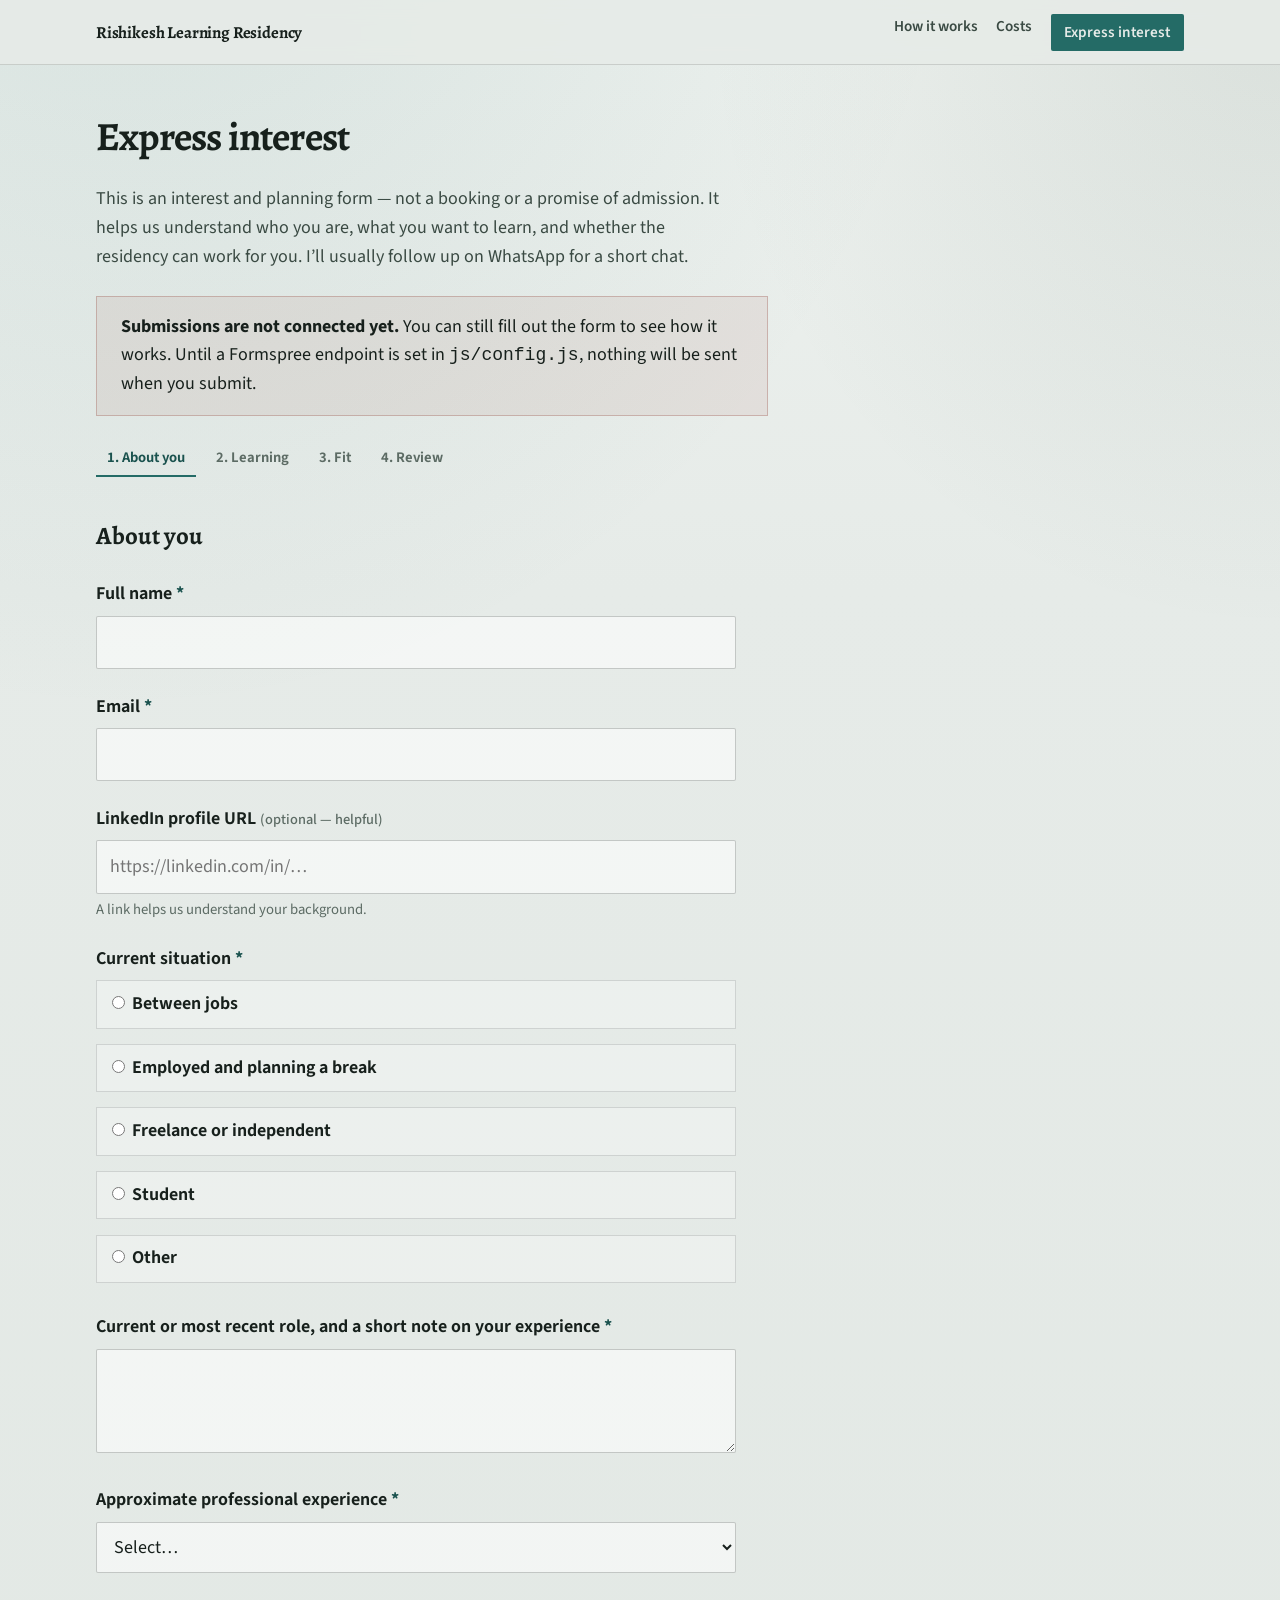
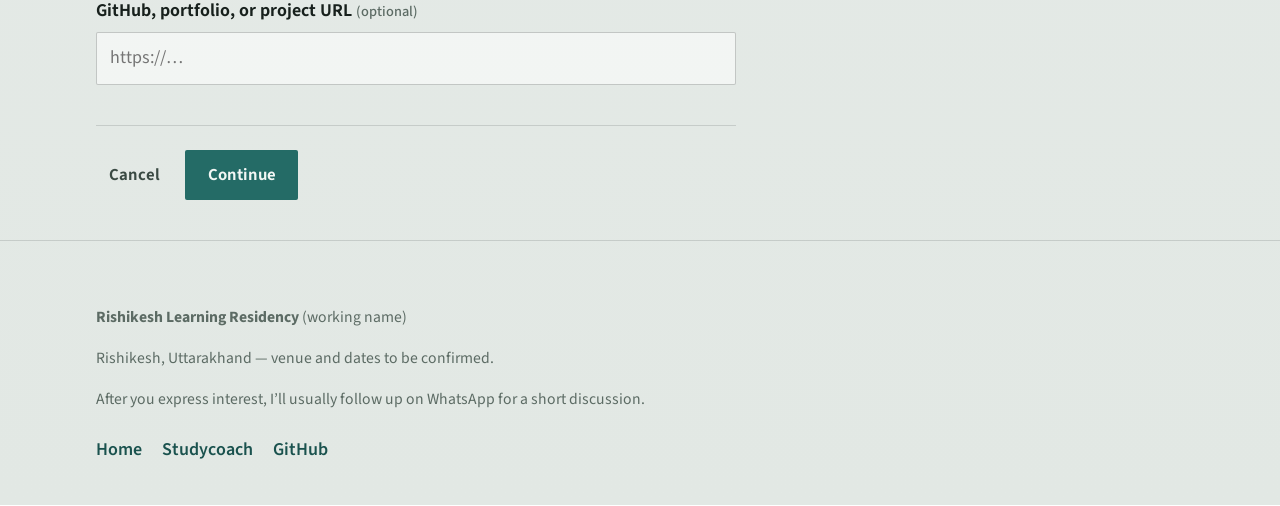
==== apply.html @ 3d9aa68c "Add Rishikesh Learning Residency static site. Ship the English landing page and multi-step interest " ====
<!DOCTYPE html>
<html lang="en">
<head>
  <meta charset="utf-8">
  <meta name="viewport" content="width=device-width, initial-scale=1">
  <title>Express interest — Rishikesh Learning Residency</title>
  <meta name="description" content="Share your background, learning goals, and preferences for the Rishikesh Learning Residency. Expression of interest — not a booking.">
  <meta property="og:title" content="Express interest — Rishikesh Learning Residency">
  <meta property="og:description" content="Interest and planning form for a self-directed learning residency in Rishikesh.">
  <meta property="og:type" content="website">
  <link rel="preconnect" href="https://fonts.googleapis.com">
  <link rel="preconnect" href="https://fonts.gstatic.com" crossorigin>
  <link href="https://fonts.googleapis.com/css2?family=Alegreya:ital,wght@0,500;0,700;1,500&family=Source+Sans+3:ital,wght@0,400;0,600;0,700;1,400&display=swap" rel="stylesheet">
  <link rel="stylesheet" href="css/styles.css">
</head>
<body class="page-apply">
  <!--
    THESIS: A calm multi-step interest conversation — not a SaaS lead form.
    OWN-WORLD: Same stone-paper / river-teal system as the landing page.
    STORY: Visitor shares background and goals; host can follow up on WhatsApp.
    FIRST VIEWPORT: Clear title, honesty about interest-not-booking, progress, step 1.
    FORM: Brief-pinned outdoors editorial; operate-mode clarity for the form.
    FINISH: unreviewed and undocumented is unfinished; this build ends with the finish review, the verdict, and DESIGN.md
  -->
  <a class="skip-link" href="#main">Skip to content</a>

  <header class="site-header">
    <div class="site-header__inner">
      <a class="brand" href="index.html">Rishikesh Learning Residency</a>
      <nav class="nav" aria-label="Primary">
        <a href="index.html#how-it-works">How it works</a>
        <a href="index.html#costs">Costs</a>
        <a class="nav__cta" href="apply.html" aria-current="page">Express interest</a>
      </nav>
    </div>
  </header>

  <main id="main" class="form-shell">
    <div class="apply-hero">
      <h1>Express interest</h1>
      <p>This is an interest and planning form — not a booking or a promise of admission. It helps us understand who you are, what you want to learn, and whether the residency can work for you. I’ll usually follow up on WhatsApp for a short chat.</p>
    </div>

    <div id="config-banner" class="banner" role="status" hidden>
      <strong>Submissions are not connected yet.</strong> You can still fill out the form to see how it works. Until a Formspree endpoint is set in <code>js/config.js</code>, nothing will be sent when you submit.
    </div>

    <ol class="progress" id="apply-progress" aria-label="Form progress">
      <li data-progress aria-current="step">1. About you</li>
      <li data-progress>2. Learning</li>
      <li data-progress>3. Fit</li>
      <li data-progress>4. Review</li>
    </ol>

    <div id="form-result" class="form-result" tabindex="-1">
      <h2 id="form-result-title"></h2>
      <div id="form-result-body"></div>
    </div>

    <form id="interest-form" novalidate>
      <!-- Step 1 -->
      <section class="form-panel is-active" data-step="about" aria-labelledby="step1-title">
        <h2 id="step1-title">About you</h2>

        <div class="field">
          <label for="full_name">Full name <span class="req" aria-hidden="true">*</span></label>
          <input id="full_name" name="full_name" type="text" autocomplete="name" data-required>
          <p class="field-error" role="alert">This field is required.</p>
        </div>

        <div class="field">
          <label for="email">Email <span class="req" aria-hidden="true">*</span></label>
          <input id="email" name="email" type="email" autocomplete="email" data-required>
          <p class="field-error" role="alert">Enter a valid email address.</p>
        </div>

        <div class="field">
          <label for="linkedin">LinkedIn profile URL <span class="opt">(optional — helpful)</span></label>
          <input id="linkedin" name="linkedin" type="url" inputmode="url" placeholder="https://linkedin.com/in/…">
          <span class="hint">A link helps us understand your background.</span>
          <p class="field-error" role="alert">Enter a full URL starting with https://</p>
        </div>

        <div class="field">
          <span class="label" id="situation-label">Current situation <span class="req" aria-hidden="true">*</span></span>
          <div class="choice-grid" role="radiogroup" aria-labelledby="situation-label">
            <label class="choice"><input type="radio" name="situation" value="Between jobs" data-required> Between jobs</label>
            <label class="choice"><input type="radio" name="situation" value="Employed and planning a break"> Employed and planning a break</label>
            <label class="choice"><input type="radio" name="situation" value="Freelance or independent"> Freelance or independent</label>
            <label class="choice"><input type="radio" name="situation" value="Student"> Student</label>
            <label class="choice"><input type="radio" name="situation" value="Other"> Other</label>
          </div>
          <p class="field-error" role="alert">Please choose one option.</p>
        </div>

        <div class="field">
          <label for="experience_text">Current or most recent role, and a short note on your experience <span class="req" aria-hidden="true">*</span></label>
          <textarea id="experience_text" name="experience_text" data-required></textarea>
          <p class="field-error" role="alert">This field is required.</p>
        </div>

        <div class="field">
          <label for="years">Approximate professional experience <span class="req" aria-hidden="true">*</span></label>
          <select id="years" name="years" data-required>
            <option value="">Select…</option>
            <option>No professional experience yet</option>
            <option>Under 2 years</option>
            <option>2–5 years</option>
            <option>6–10 years</option>
            <option>10+ years</option>
          </select>
          <p class="field-error" role="alert">This field is required.</p>
        </div>

        <div class="field">
          <label for="portfolio">GitHub, portfolio, or project URL <span class="opt">(optional)</span></label>
          <input id="portfolio" name="portfolio" type="url" inputmode="url" placeholder="https://…">
          <p class="field-error" role="alert">Enter a full URL starting with https://</p>
        </div>

        <div class="form-actions">
          <a class="btn btn--ghost" href="index.html">Cancel</a>
          <button type="button" class="btn btn--primary" data-next>Continue</button>
        </div>
      </section>

      <!-- Step 2 -->
      <section class="form-panel" data-step="learn" hidden aria-labelledby="step2-title">
        <h2 id="step2-title">What do you want to learn?</h2>
        <p class="hint" style="margin-top:-0.5rem;margin-bottom:1.25rem;color:var(--ink-soft)">You create your own plan and bring your own learning resources. <a href="https://studycoach.diy" target="_blank" rel="noopener noreferrer">studycoach.diy</a> can help turn a goal into a track.</p>

        <div class="field">
          <span class="label" id="focus-label">Main learning focus <span class="req" aria-hidden="true">*</span></span>
          <div class="choice-grid" role="radiogroup" aria-labelledby="focus-label">
            <label class="choice"><input type="radio" name="learning_focus" value="AI/ML or AI engineering" data-required> AI/ML or AI engineering</label>
            <label class="choice"><input type="radio" name="learning_focus" value="Backend or distributed systems"> Backend or distributed systems</label>
            <label class="choice"><input type="radio" name="learning_focus" value="Full-stack or frontend"> Full-stack or frontend</label>
            <label class="choice"><input type="radio" name="learning_focus" value="Online course"> Online course</label>
            <label class="choice"><input type="radio" name="learning_focus" value="Personal project or startup idea"> Personal project or startup idea</label>
            <label class="choice"><input type="radio" name="learning_focus" value="Other"> Other</label>
          </div>
          <p class="field-error" role="alert">Please choose one option.</p>
        </div>

        <div class="field">
          <label for="learning_detail">What specifically would you like to learn or build during the month? <span class="req" aria-hidden="true">*</span></label>
          <textarea id="learning_detail" name="learning_detail" data-required></textarea>
          <p class="field-error" role="alert">This field is required.</p>
        </div>

        <div class="field">
          <label for="topic_experience">What is your current experience with this topic? <span class="req" aria-hidden="true">*</span></label>
          <textarea id="topic_experience" name="topic_experience" data-required placeholder="An honest description is more useful than a résumé polish."></textarea>
          <p class="field-error" role="alert">This field is required.</p>
        </div>

        <div class="field">
          <label for="progress_goal">What would meaningful progress look like by the end of 30 days? <span class="req" aria-hidden="true">*</span></label>
          <textarea id="progress_goal" name="progress_goal" data-required></textarea>
          <p class="field-error" role="alert">This field is required.</p>
        </div>

        <div class="field">
          <span class="label" id="plan-label">Are you already following a course or learning plan? <span class="opt">(optional)</span></span>
          <div class="choice-grid" role="radiogroup" aria-labelledby="plan-label">
            <label class="choice"><input type="radio" name="has_plan" id="has-plan-yes" value="Yes"> Yes</label>
            <label class="choice"><input type="radio" name="has_plan" id="has-plan-no" value="No, not yet"> No, not yet</label>
          </div>
        </div>

        <div class="field" id="plan-link-field" hidden>
          <label for="plan_link">Link to Studycoach plan, course, GitHub repo, or project <span class="opt">(optional)</span></label>
          <input id="plan_link" name="plan_link" type="url" inputmode="url" placeholder="https://…">
          <p class="field-error" role="alert">Enter a full URL starting with https://</p>
        </div>

        <div class="field">
          <span class="label" id="commit-label">Can you commit to roughly 20 hours/week of self-directed study or building? <span class="req" aria-hidden="true">*</span></span>
          <div class="choice-grid" role="radiogroup" aria-labelledby="commit-label">
            <label class="choice"><input type="radio" name="commit_20h" id="commit-yes" value="Yes" data-required> Yes</label>
            <label class="choice"><input type="radio" name="commit_20h" id="commit-no" value="No"> No</label>
          </div>
          <p class="field-error" role="alert">Please choose one option.</p>
        </div>

        <div class="field" id="commit-alt-field" hidden>
          <label for="commit-alt">What commitment can you realistically make?</label>
          <textarea id="commit-alt" name="commit_alt"></textarea>
          <p class="field-error" role="alert">Please share what commitment you can make.</p>
        </div>

        <div class="form-actions">
          <button type="button" class="btn btn--secondary" data-back>Back</button>
          <button type="button" class="btn btn--primary" data-next>Continue</button>
        </div>
      </section>

      <!-- Step 3 -->
      <section class="form-panel" data-step="fit" hidden aria-labelledby="step3-title">
        <h2 id="step3-title">Can the residency work for you?</h2>

        <div class="field">
          <label for="availability">Dates or month you could attend <span class="req" aria-hidden="true">*</span></label>
          <textarea id="availability" name="availability" data-required placeholder="Free text is fine — cohort dates are not fixed yet."></textarea>
          <p class="field-error" role="alert">This field is required.</p>
        </div>

        <div class="field">
          <label for="budget_core">Budget for the full 30-day core residency <span class="req" aria-hidden="true">*</span></label>
          <select id="budget_core" name="budget_core" data-required>
            <option value="">Select…</option>
            <option>Under ₹50,000</option>
            <option>₹50,000–60,000</option>
            <option>₹60,000–70,000</option>
            <option>₹70,000–80,000</option>
            <option>Above ₹80,000</option>
            <option>Need a clearer breakdown before deciding</option>
          </select>
          <span class="hint">Current planning estimate is ₹62,000–66,000 in a shared room — not a confirmed final quote.</span>
          <p class="field-error" role="alert">This field is required.</p>
        </div>

        <div class="field">
          <label for="budget_optional">Budget for optional activities <span class="opt">(optional)</span></label>
          <select id="budget_optional" name="budget_optional">
            <option value="">Select…</option>
            <option>₹0</option>
            <option>Up to ₹5,000</option>
            <option>₹5,000–10,000</option>
            <option>₹10,000–20,000</option>
            <option>More than ₹20,000</option>
            <option>Undecided</option>
          </select>
        </div>

        <div class="field">
          <span class="label" id="acc-label">Accommodation preference <span class="req" aria-hidden="true">*</span></span>
          <div class="choice-grid" role="radiogroup" aria-labelledby="acc-label">
            <label class="choice"><input type="radio" name="accommodation" value="Shared room" data-required> Shared room</label>
            <label class="choice"><input type="radio" name="accommodation" value="Would consider a private room if available and priced separately"> Would consider a private room if available and priced separately</label>
            <label class="choice"><input type="radio" name="accommodation" value="Flexible"> Flexible</label>
          </div>
          <p class="field-error" role="alert">Please choose one option.</p>
        </div>

        <div class="field">
          <span class="label" id="food-label">Food arrangement preference <span class="req" aria-hidden="true">*</span></span>
          <div class="choice-grid" role="radiogroup" aria-labelledby="food-label">
            <label class="choice"><input type="radio" name="food" value="Shared community meals most days" data-required> Shared community meals most days</label>
            <label class="choice"><input type="radio" name="food" value="Two meals a day"> Two meals a day</label>
            <label class="choice"><input type="radio" name="food" value="Breakfast plus flexible meals"> Breakfast plus flexible meals</label>
            <label class="choice"><input type="radio" name="food" value="Prefer to arrange my own food"> Prefer to arrange my own food</label>
            <label class="choice"><input type="radio" name="food" value="Flexible"> Flexible</label>
          </div>
          <span class="hint">Exact meal arrangements are still being negotiated.</span>
          <p class="field-error" role="alert">Please choose one option.</p>
        </div>

        <div class="field">
          <label for="diet">Dietary preference <span class="req" aria-hidden="true">*</span></label>
          <select id="diet" name="diet" data-required>
            <option value="">Select…</option>
            <option>Vegetarian</option>
            <option>Vegan</option>
            <option>Eggetarian</option>
            <option>Non-vegetarian</option>
            <option>Jain</option>
            <option>No specific preference</option>
            <option>Other</option>
          </select>
          <p class="field-error" role="alert">This field is required.</p>
        </div>

        <div class="field">
          <label for="allergies">Food allergies or dietary needs <span class="opt">(optional)</span></label>
          <textarea id="allergies" name="allergies"></textarea>
        </div>

        <div class="field">
          <span class="label">Facilities important to you <span class="opt">(preferences we will try to accommodate — not confirmed amenities)</span></span>
          <div class="choice-grid">
            <label class="choice"><input type="checkbox" name="facilities[]" value="Reliable high-speed internet"> Reliable high-speed internet</label>
            <label class="choice"><input type="checkbox" name="facilities[]" value="Power backup"> Power backup</label>
            <label class="choice"><input type="checkbox" name="facilities[]" value="Quiet desk or study area"> Quiet desk or study area</label>
            <label class="choice"><input type="checkbox" name="facilities[]" value="Quiet place for video calls"> Quiet place for video calls</label>
            <label class="choice"><input type="checkbox" name="facilities[]" value="Heater in winter"> Heater in winter</label>
            <label class="choice"><input type="checkbox" name="facilities[]" value="Hot water"> Hot water</label>
            <label class="choice"><input type="checkbox" name="facilities[]" value="Laundry access"> Laundry access</label>
            <label class="choice"><input type="checkbox" name="facilities[]" value="Desk in room"> Desk in room</label>
            <label class="choice"><input type="checkbox" name="facilities[]" value="Nearby cafes"> Nearby cafes</label>
            <label class="choice"><input type="checkbox" name="facilities[]" value="Fitness or yoga nearby"> Fitness or yoga nearby</label>
            <label class="choice"><input type="checkbox" name="facilities[]" value="Other"> Other</label>
          </div>
        </div>

        <div class="field">
          <span class="label">Optional activities you may join</span>
          <div class="choice-grid">
            <label class="choice"><input type="checkbox" name="activities[]" value="Kayaking"> Kayaking</label>
            <label class="choice"><input type="checkbox" name="activities[]" value="Yoga drop-ins"> Yoga drop-ins</label>
            <label class="choice"><input type="checkbox" name="activities[]" value="Kirtan or spiritual study"> Kirtan or spiritual study</label>
            <label class="choice"><input type="checkbox" name="activities[]" value="Hiking or other outdoor activities"> Hiking or other outdoor activities</label>
            <label class="choice"><input type="checkbox" name="activities[]" value="None for now"> None for now</label>
            <label class="choice"><input type="checkbox" name="activities[]" value="Not sure"> Not sure</label>
          </div>
        </div>

        <div class="field">
          <label for="worthwhile">What would make the month worthwhile for you? <span class="opt">(optional)</span></label>
          <textarea id="worthwhile" name="worthwhile"></textarea>
        </div>

        <div class="field">
          <label for="comments">Any non-negotiable needs or other comments? <span class="opt">(optional)</span></label>
          <textarea id="comments" name="comments"></textarea>
        </div>

        <div class="field">
          <label for="heard">How did you hear about the residency? <span class="opt">(optional)</span></label>
          <input id="heard" name="heard" type="text">
        </div>

        <div class="field">
          <label class="choice" for="consent">
            <input id="consent" name="consent" type="checkbox" value="Yes" data-required>
            <span>I understand this is a self-directed residency, that the prices and activities are still being confirmed, and that this form is an expression of interest—not a booking. <span class="req" aria-hidden="true">*</span></span>
          </label>
          <p class="field-error" role="alert">Please confirm to continue.</p>
        </div>

        <div class="form-actions">
          <button type="button" class="btn btn--secondary" data-back>Back</button>
          <button type="button" class="btn btn--primary" data-next>Review answers</button>
        </div>
      </section>

      <!-- Review -->
      <section class="form-panel" data-step="review" hidden aria-labelledby="review-title">
        <h2 id="review-title">Review</h2>
        <p class="section__lead" style="margin-bottom:1.5rem">Check your answers, then submit. You can go back to edit anything.</p>
        <div class="review" id="review-summary"></div>
        <div class="form-actions">
          <button type="button" class="btn btn--secondary" data-back>Back</button>
          <button type="submit" class="btn btn--primary" id="submit-btn" data-next>Submit interest</button>
        </div>
      </section>
    </form>
  </main>

  <footer class="site-footer">
    <div class="site-footer__inner">
      <p><strong>Rishikesh Learning Residency</strong> (working name)</p>
      <p>Rishikesh, Uttarakhand — venue and dates to be confirmed.</p>
      <p>After you express interest, I’ll usually follow up on WhatsApp for a short discussion.</p>
      <div class="site-footer__links">
        <a href="index.html">Home</a>
        <a href="https://studycoach.diy" target="_blank" rel="noopener noreferrer">Studycoach</a>
        <a href="https://github.com/naval200/ai-study" target="_blank" rel="noopener noreferrer">GitHub</a>
      </div>
    </div>
  </footer>

  <script src="js/config.js"></script>
  <script src="js/apply.js"></script>
</body>
</html>
---- css/styles.css ----
/* Rishikesh Learning Residency — shared styles */

:root {
  --paper: #e6ebe8;
  --paper-deep: #d5ddd8;
  --ink: #17201c;
  --ink-soft: #3a4a43;
  --muted: #5c6b64;
  --river: #246b66;
  --river-deep: #1a524e;
  --forest: #2f4a38;
  --stone: #8a938c;
  --line: rgba(23, 32, 28, 0.14);
  --warm: #c9b8a0;
  --danger: #8b3a2f;
  --focus: #1f7a74;
  --radius: 2px;
  --space-1: 0.5rem;
  --space-2: 1rem;
  --space-3: 1.5rem;
  --space-4: 2.5rem;
  --space-5: 4rem;
  --space-6: 6.5rem;
  --measure: 40rem;
  --wide: 68rem;
  --font-display: "Alegreya", "Palatino Linotype", "Book Antiqua", Palatino, serif;
  --font-body: "Source Sans 3", "Source Sans Pro", "Segoe UI", sans-serif;
  --shadow-soft: 0 12px 40px rgba(23, 32, 28, 0.08);
}

*,
*::before,
*::after {
  box-sizing: border-box;
}

html {
  scroll-behavior: smooth;
}

@media (prefers-reduced-motion: reduce) {
  html {
    scroll-behavior: auto;
  }

  *,
  *::before,
  *::after {
    animation-duration: 0.01ms !important;
    animation-iteration-count: 1 !important;
    transition-duration: 0.01ms !important;
  }
}

body {
  margin: 0;
  font-family: var(--font-body);
  font-size: 1.125rem;
  line-height: 1.6;
  color: var(--ink);
  background:
    radial-gradient(120% 80% at 10% -10%, rgba(36, 107, 102, 0.12), transparent 55%),
    radial-gradient(90% 60% at 100% 0%, rgba(47, 74, 56, 0.1), transparent 50%),
    linear-gradient(180deg, #eef2ef 0%, var(--paper) 28%, #e2e8e4 100%);
  min-height: 100vh;
}

img {
  max-width: 100%;
  display: block;
}

a {
  color: var(--river-deep);
  text-underline-offset: 0.18em;
}

a:hover {
  color: var(--river);
}

:focus-visible {
  outline: 2px solid var(--focus);
  outline-offset: 3px;
}

.visually-hidden {
  position: absolute;
  width: 1px;
  height: 1px;
  padding: 0;
  margin: -1px;
  overflow: hidden;
  clip: rect(0, 0, 0, 0);
  white-space: nowrap;
  border: 0;
}

.skip-link {
  position: absolute;
  left: var(--space-2);
  top: -100px;
  background: var(--ink);
  color: var(--paper);
  padding: 0.6rem 1rem;
  z-index: 1000;
}

.skip-link:focus {
  top: var(--space-2);
}

.site-header {
  position: sticky;
  top: 0;
  z-index: 50;
  backdrop-filter: blur(10px);
  background: rgba(230, 235, 232, 0.88);
  border-bottom: 1px solid var(--line);
}

.site-header__inner,
.section__inner,
.site-footer__inner,
.form-shell {
  width: min(100% - 2rem, var(--wide));
  margin-inline: auto;
}

.site-header__inner {
  display: flex;
  align-items: center;
  justify-content: space-between;
  gap: var(--space-2);
  padding: 0.85rem 0;
}

.brand {
  font-family: var(--font-display);
  font-weight: 700;
  font-size: 1.05rem;
  letter-spacing: -0.01em;
  color: var(--ink);
  text-decoration: none;
  max-width: 14rem;
  line-height: 1.25;
}

.brand:hover {
  color: var(--river-deep);
}

.nav {
  display: flex;
  flex-wrap: wrap;
  gap: 0.85rem 1.15rem;
  justify-content: flex-end;
}

.nav a {
  color: var(--ink-soft);
  text-decoration: none;
  font-size: 0.95rem;
  font-weight: 600;
}

.nav a:hover {
  color: var(--river);
}

.nav__cta {
  color: var(--paper) !important;
  background: var(--river);
  padding: 0.4rem 0.85rem;
  border-radius: var(--radius);
}

.nav__cta:hover {
  background: var(--river-deep);
  color: var(--paper) !important;
}

.hero {
  position: relative;
  padding: clamp(3.5rem, 10vw, 7rem) 0 clamp(4rem, 9vw, 6.5rem);
  overflow: hidden;
}

.hero__atmosphere {
  position: absolute;
  inset: 0;
  pointer-events: none;
  background:
    linear-gradient(115deg, transparent 40%, rgba(36, 107, 102, 0.08) 100%),
    repeating-linear-gradient(
      -12deg,
      transparent,
      transparent 18px,
      rgba(23, 32, 28, 0.015) 18px,
      rgba(23, 32, 28, 0.015) 19px
    );
  mask-image: linear-gradient(180deg, #000 55%, transparent 100%);
}

.hero__inner {
  position: relative;
  width: min(100% - 2rem, 44rem);
  margin-inline: auto 0;
  margin-left: max(1rem, calc((100% - var(--wide)) / 2));
  padding-right: 1rem;
}

.hero__brand {
  font-family: var(--font-display);
  font-size: clamp(2.4rem, 6vw, 3.75rem);
  font-weight: 700;
  line-height: 1.05;
  letter-spacing: -0.02em;
  margin: 0 0 var(--space-3);
  color: var(--forest);
  max-width: 14ch;
}

.hero h1 {
  font-family: var(--font-display);
  font-size: clamp(1.85rem, 4.2vw, 2.65rem);
  font-weight: 700;
  line-height: 1.15;
  letter-spacing: -0.02em;
  margin: 0 0 var(--space-2);
  max-width: 18ch;
}

.hero__lead {
  font-size: 1.2rem;
  color: var(--ink-soft);
  max-width: 38rem;
  margin: 0 0 var(--space-4);
}

.hero__actions {
  display: flex;
  flex-wrap: wrap;
  gap: 0.85rem;
}

.btn {
  display: inline-flex;
  align-items: center;
  justify-content: center;
  gap: 0.4rem;
  font-family: var(--font-body);
  font-size: 1.05rem;
  font-weight: 650;
  line-height: 1.2;
  text-decoration: none;
  border-radius: var(--radius);
  border: 1.5px solid transparent;
  padding: 0.85rem 1.35rem;
  cursor: pointer;
  transition: background 160ms ease, color 160ms ease, border-color 160ms ease, transform 160ms ease;
}

.btn:active {
  transform: translateY(1px);
}

.btn--primary {
  background: var(--river);
  color: #f3f7f5;
}

.btn--primary:hover {
  background: var(--river-deep);
  color: #f3f7f5;
}

.btn--secondary {
  background: transparent;
  color: var(--ink);
  border-color: rgba(23, 32, 28, 0.28);
}

.btn--secondary:hover {
  border-color: var(--river);
  color: var(--river-deep);
}

.btn--ghost {
  background: transparent;
  color: var(--ink-soft);
  border-color: transparent;
  padding-inline: 0.75rem;
}

.btn:disabled {
  opacity: 0.55;
  cursor: not-allowed;
  transform: none;
}

.section {
  padding: var(--space-5) 0;
}

.section--tight {
  padding: var(--space-4) 0;
}

.section--band {
  background: rgba(255, 255, 255, 0.28);
  border-block: 1px solid var(--line);
}

.section__inner > h2 {
  font-family: var(--font-display);
  font-size: clamp(1.75rem, 3.5vw, 2.35rem);
  font-weight: 700;
  letter-spacing: -0.02em;
  line-height: 1.15;
  margin: 0 0 var(--space-2);
  max-width: 22ch;
}

.section__lead,
.prose {
  max-width: var(--measure);
  color: var(--ink-soft);
}

.prose p,
.section__lead {
  margin: 0 0 var(--space-2);
}

.prose p:last-child,
.section__lead:last-child {
  margin-bottom: 0;
}

.not-list {
  list-style: none;
  padding: 0;
  margin: var(--space-3) 0 0;
  display: grid;
  gap: 0.55rem;
  max-width: 36rem;
}

.not-list li {
  padding-left: 1.15rem;
  position: relative;
  color: var(--ink-soft);
}

.not-list li::before {
  content: "—";
  position: absolute;
  left: 0;
  color: var(--stone);
}

.steps {
  list-style: none;
  padding: 0;
  margin: var(--space-4) 0 0;
  display: grid;
  gap: var(--space-4);
}

@media (min-width: 800px) {
  .steps {
    grid-template-columns: repeat(3, 1fr);
    gap: var(--space-3);
  }
}

.steps li {
  max-width: 22rem;
}

.steps strong {
  display: block;
  font-family: var(--font-display);
  font-size: 1.35rem;
  margin-bottom: 0.4rem;
  color: var(--ink);
}

.steps p {
  margin: 0;
  color: var(--ink-soft);
  font-size: 1.05rem;
}

.activity-list {
  list-style: none;
  padding: 0;
  margin: var(--space-3) 0 0;
  display: grid;
  gap: var(--space-3);
  max-width: 42rem;
}

.activity-list h3 {
  font-family: var(--font-display);
  font-size: 1.35rem;
  margin: 0 0 0.35rem;
}

.activity-list p {
  margin: 0;
  color: var(--ink-soft);
}

.note {
  margin-top: var(--space-3);
  padding: var(--space-2) var(--space-3);
  border: 1px solid var(--line);
  background: rgba(255, 255, 255, 0.35);
  max-width: 42rem;
  color: var(--ink-soft);
  font-size: 1rem;
}

.about-links {
  display: flex;
  flex-wrap: wrap;
  gap: 1rem 1.5rem;
  margin-top: var(--space-3);
}

.about-links a {
  font-weight: 650;
}

.cost-table {
  width: min(100%, 36rem);
  border-collapse: collapse;
  margin: var(--space-3) 0;
  font-size: 1.02rem;
}

.cost-table th,
.cost-table td {
  text-align: left;
  padding: 0.7rem 0.5rem;
  border-bottom: 1px solid var(--line);
  vertical-align: top;
}

.cost-table th {
  font-weight: 650;
  color: var(--ink);
}

.cost-table td {
  color: var(--ink-soft);
}

.cost-highlight {
  font-family: var(--font-display);
  font-size: 1.45rem;
  font-weight: 700;
  margin: var(--space-3) 0 var(--space-2);
  max-width: 28rem;
  line-height: 1.25;
}

details.optional-costs {
  margin-top: var(--space-3);
  max-width: 42rem;
}

details.optional-costs summary {
  cursor: pointer;
  font-weight: 650;
  color: var(--river-deep);
}

details.optional-costs[open] summary {
  margin-bottom: var(--space-2);
}

.faq {
  max-width: 42rem;
  display: grid;
  gap: var(--space-3);
  margin-top: var(--space-3);
}

.faq dt {
  font-family: var(--font-display);
  font-size: 1.25rem;
  font-weight: 700;
  margin: 0;
}

.faq dd {
  margin: 0.35rem 0 0;
  color: var(--ink-soft);
}

.site-footer {
  padding: var(--space-5) 0 var(--space-4);
  border-top: 1px solid var(--line);
  margin-top: var(--space-4);
}

.site-footer__inner {
  display: grid;
  gap: var(--space-2);
}

.site-footer p {
  margin: 0;
  color: var(--muted);
  font-size: 0.98rem;
  max-width: 36rem;
}

.site-footer__links {
  display: flex;
  flex-wrap: wrap;
  gap: 0.85rem 1.25rem;
  margin-top: var(--space-1);
}

.site-footer__links a {
  font-weight: 600;
  text-decoration: none;
}

.site-footer__links a:hover {
  text-decoration: underline;
}

/* Apply page */
.page-apply .site-header {
  margin-bottom: 0;
}

.apply-hero {
  padding: var(--space-4) 0 var(--space-3);
}

.apply-hero h1 {
  font-family: var(--font-display);
  font-size: clamp(1.9rem, 4vw, 2.5rem);
  margin: 0 0 var(--space-2);
  letter-spacing: -0.02em;
  max-width: 16ch;
}

.apply-hero p {
  margin: 0;
  max-width: var(--measure);
  color: var(--ink-soft);
}

.banner {
  margin: 0 0 var(--space-3);
  padding: var(--space-2) var(--space-3);
  border: 1px solid rgba(139, 58, 47, 0.28);
  background: rgba(139, 58, 47, 0.08);
  color: var(--ink);
  max-width: 42rem;
}

.banner--ok {
  border-color: rgba(36, 107, 102, 0.35);
  background: rgba(36, 107, 102, 0.1);
}

.progress {
  display: flex;
  flex-wrap: wrap;
  gap: 0.5rem;
  margin: 0 0 var(--space-4);
  padding: 0;
  list-style: none;
}

.progress li {
  font-size: 0.92rem;
  font-weight: 650;
  color: var(--muted);
  padding: 0.35rem 0.7rem;
  border-bottom: 2px solid transparent;
}

.progress li[aria-current="step"] {
  color: var(--river-deep);
  border-bottom-color: var(--river);
}

.progress li.is-done {
  color: var(--ink-soft);
}

.form-panel {
  display: none;
  max-width: 40rem;
  animation: rise 320ms cubic-bezier(0.16, 1, 0.3, 1);
}

.form-panel.is-active {
  display: block;
}

@keyframes rise {
  from {
    opacity: 0.35;
    transform: translateY(8px);
  }
  to {
    opacity: 1;
    transform: none;
  }
}

.form-panel h2 {
  font-family: var(--font-display);
  font-size: 1.55rem;
  margin: 0 0 var(--space-3);
}

.field {
  margin-bottom: var(--space-3);
}

.field label,
.field .label {
  display: block;
  font-weight: 650;
  margin-bottom: 0.4rem;
}

.field .hint {
  display: block;
  font-size: 0.92rem;
  font-weight: 400;
  color: var(--muted);
  margin-top: 0.25rem;
}

.req {
  color: var(--river-deep);
  font-weight: 700;
}

.opt {
  color: var(--muted);
  font-weight: 500;
  font-size: 0.9rem;
}

.field input[type="text"],
.field input[type="email"],
.field input[type="url"],
.field select,
.field textarea {
  width: 100%;
  font: inherit;
  color: var(--ink);
  background: rgba(255, 255, 255, 0.55);
  border: 1.5px solid rgba(23, 32, 28, 0.22);
  border-radius: var(--radius);
  padding: 0.7rem 0.8rem;
}

.field textarea {
  min-height: 6.5rem;
  resize: vertical;
}

.field input:focus-visible,
.field select:focus-visible,
.field textarea:focus-visible {
  border-color: var(--focus);
  outline: 2px solid rgba(31, 122, 116, 0.25);
  outline-offset: 1px;
}

.field.is-invalid input,
.field.is-invalid select,
.field.is-invalid textarea {
  border-color: var(--danger);
}

.field-error {
  display: none;
  margin-top: 0.35rem;
  color: var(--danger);
  font-size: 0.95rem;
}

.field.is-invalid .field-error {
  display: block;
}

.choice-grid {
  display: grid;
  gap: 0.55rem;
}

.choice {
  display: flex;
  gap: 0.65rem;
  align-items: flex-start;
  padding: 0.55rem 0.65rem;
  border: 1px solid var(--line);
  background: rgba(255, 255, 255, 0.28);
}

.choice input {
  margin-top: 0.3rem;
}

.form-actions {
  display: flex;
  flex-wrap: wrap;
  gap: 0.75rem;
  margin-top: var(--space-4);
  padding-top: var(--space-3);
  border-top: 1px solid var(--line);
}

.review {
  display: grid;
  gap: var(--space-3);
}

.review-block h3 {
  font-family: var(--font-display);
  font-size: 1.2rem;
  margin: 0 0 0.5rem;
}

.review-block dl {
  margin: 0;
  display: grid;
  gap: 0.65rem;
}

.review-block dt {
  font-weight: 650;
  font-size: 0.92rem;
  color: var(--muted);
}

.review-block dd {
  margin: 0.15rem 0 0;
  color: var(--ink);
  white-space: pre-wrap;
}

.form-result {
  display: none;
  max-width: 36rem;
  padding: var(--space-4) 0 var(--space-5);
}

.form-result.is-visible {
  display: block;
}

.form-result h2 {
  font-family: var(--font-display);
  font-size: 2rem;
  margin: 0 0 var(--space-2);
}

.form-result p {
  color: var(--ink-soft);
  margin: 0 0 var(--space-2);
}

@media (max-width: 720px) {
  .nav a:not(.nav__cta) {
    display: none;
  }

  .hero__inner {
    margin-left: 1rem;
  }

  .hero__brand {
    max-width: none;
  }

  body {
    font-size: 1.05rem;
  }
}
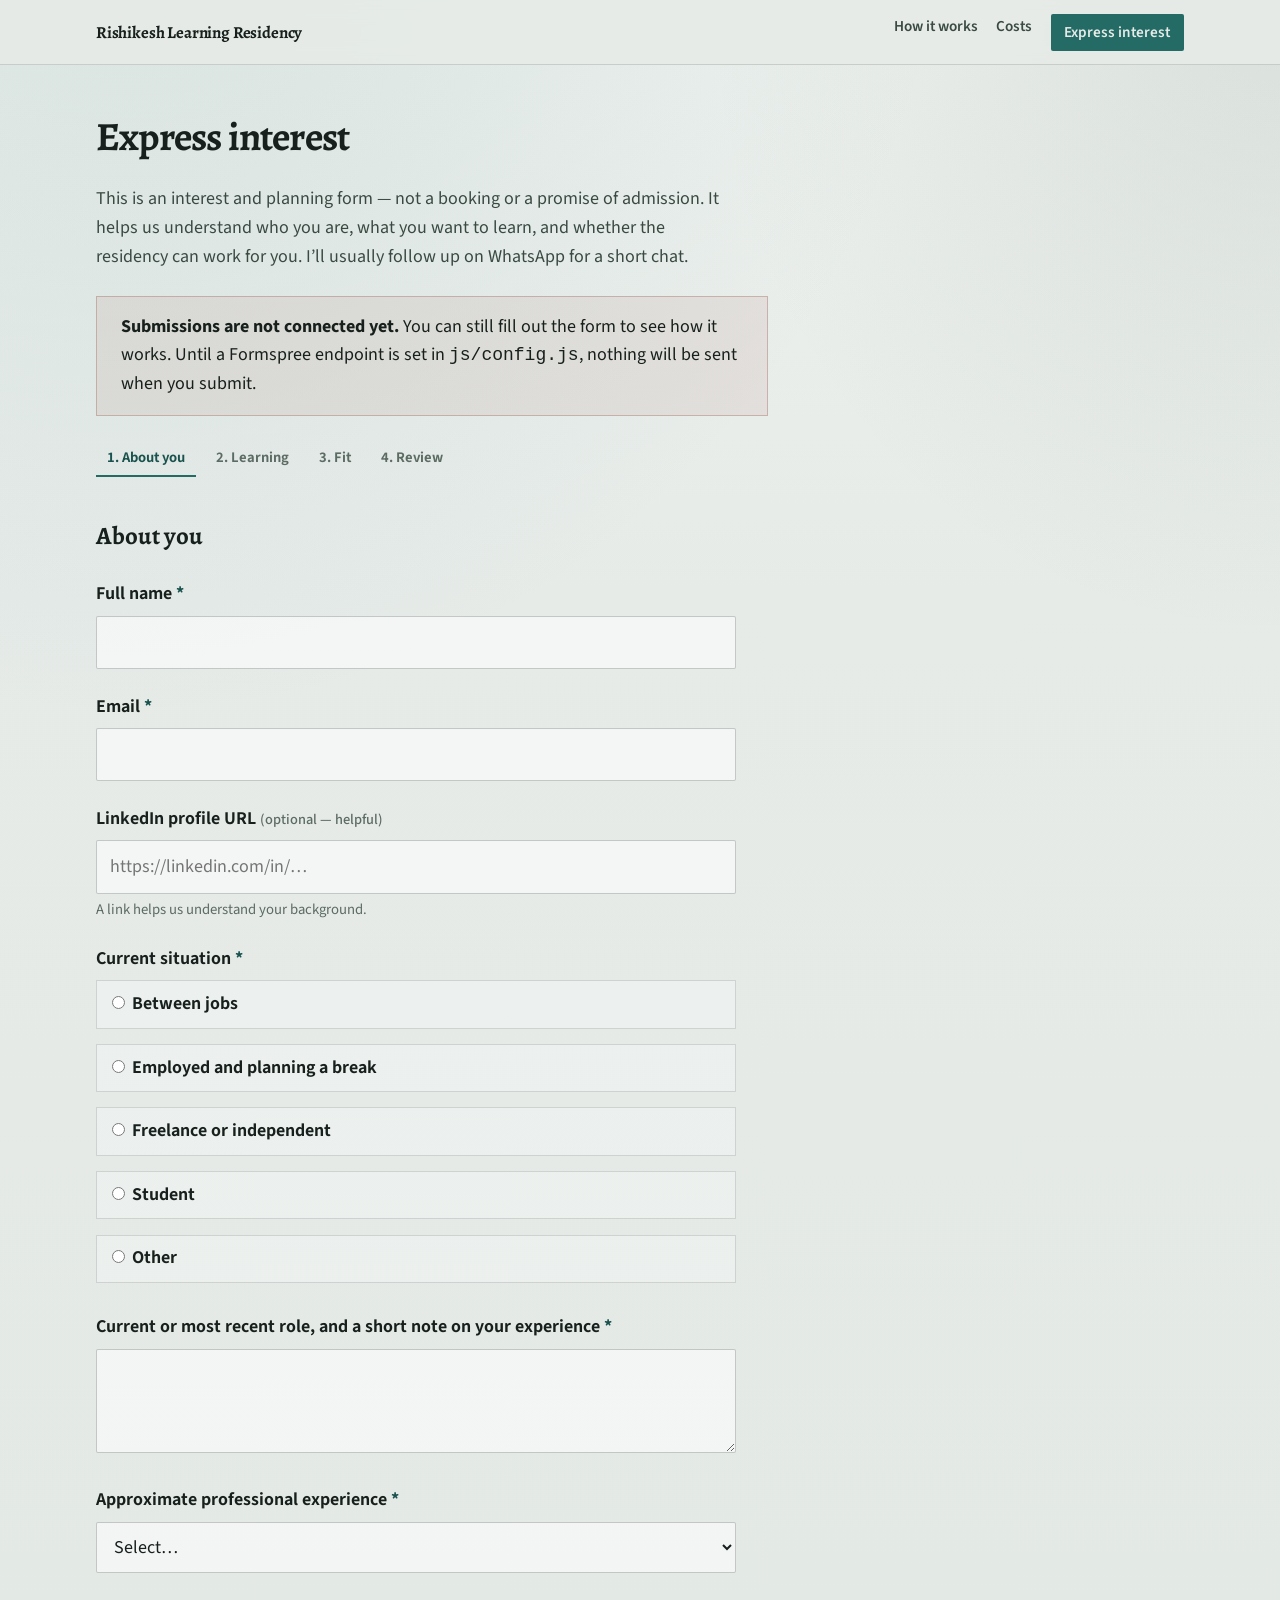
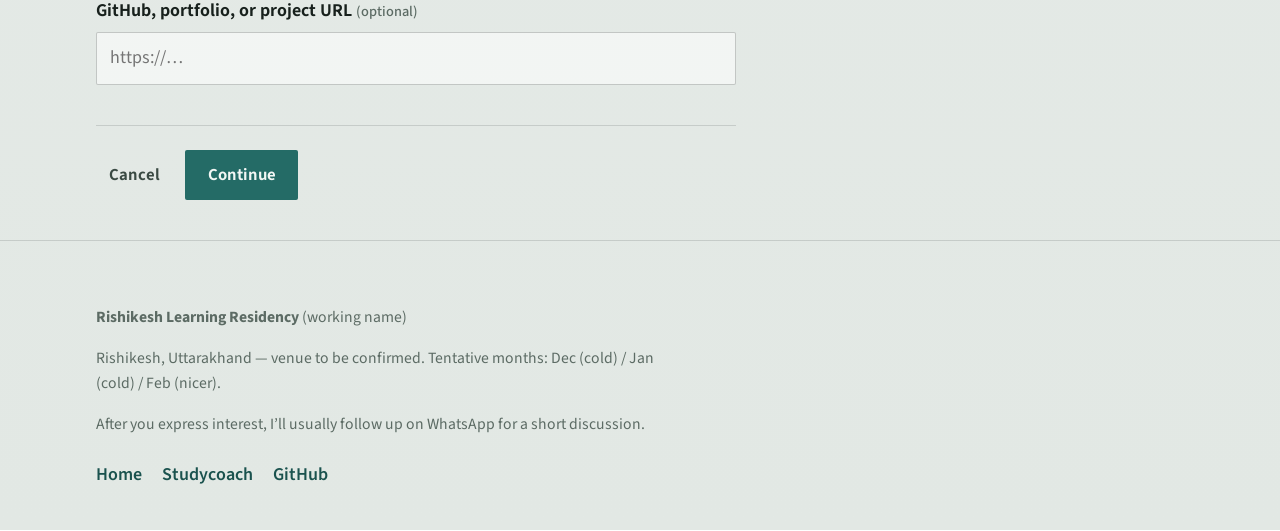
==== commit 15b3eb37: "Note tentative Dec/Jan/Feb residency windows. Keep timing provisional while naming the cold vs nicer" ====
--- a/apply.html
+++ b/apply.html
@@ -201,7 +201,8 @@
 
         <div class="field">
           <label for="availability">Dates or month you could attend <span class="req" aria-hidden="true">*</span></label>
-          <textarea id="availability" name="availability" data-required placeholder="Free text is fine — cohort dates are not fixed yet."></textarea>
+          <textarea id="availability" name="availability" data-required placeholder="e.g. December, January, February, or a more specific window"></textarea>
+          <span class="hint">Tentative seasons: December (cold), January (cold), or February (nicer). Exact cohort dates are not fixed yet.</span>
           <p class="field-error" role="alert">This field is required.</p>
         </div>
 
@@ -350,7 +351,7 @@
   <footer class="site-footer">
     <div class="site-footer__inner">
       <p><strong>Rishikesh Learning Residency</strong> (working name)</p>
-      <p>Rishikesh, Uttarakhand — venue and dates to be confirmed.</p>
+      <p>Rishikesh, Uttarakhand — venue to be confirmed. Tentative months: Dec (cold) / Jan (cold) / Feb (nicer).</p>
       <p>After you express interest, I’ll usually follow up on WhatsApp for a short discussion.</p>
       <div class="site-footer__links">
         <a href="index.html">Home</a>
